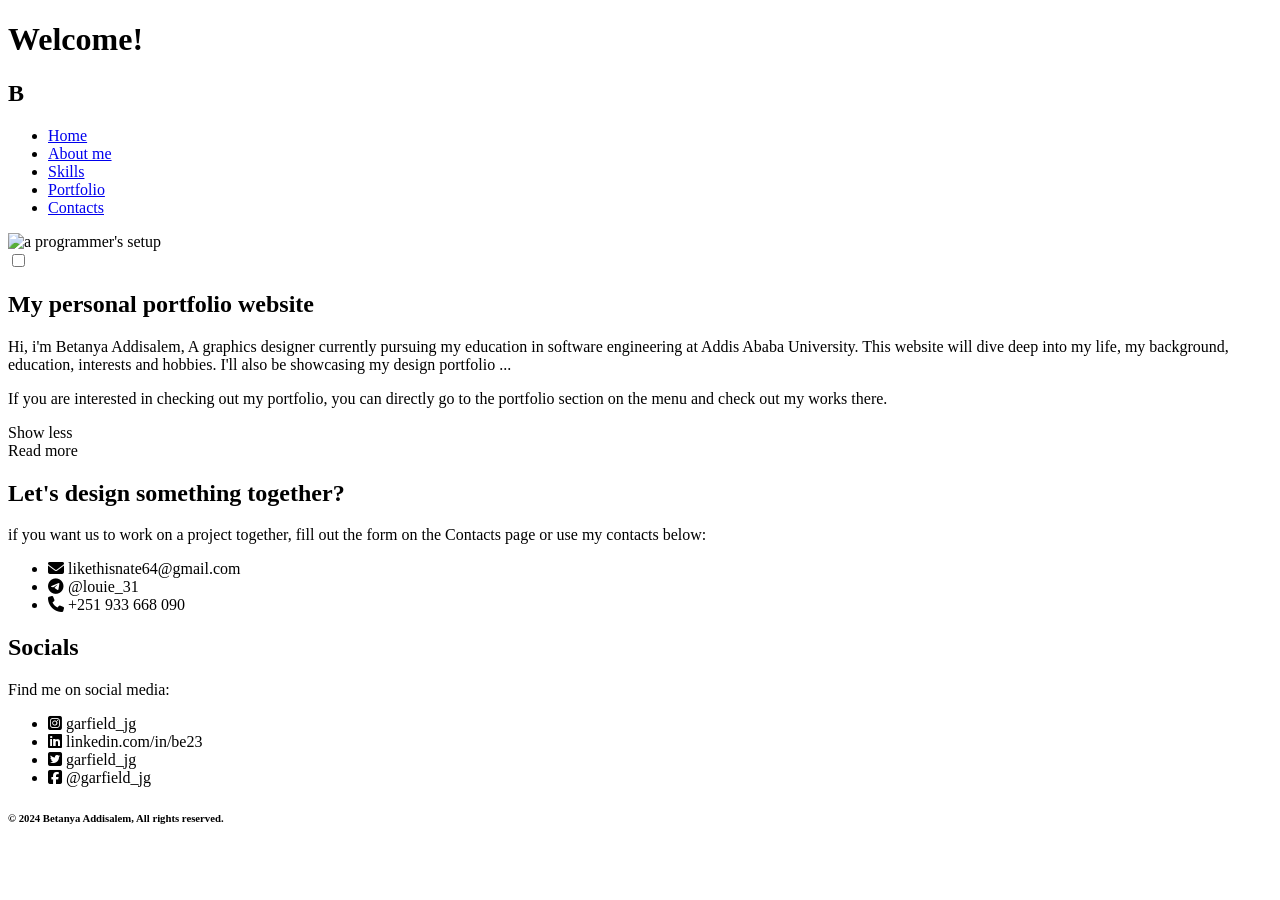
==== index.html @ bb21bc40 "Add files via upload" ====
<!DOCTYPE html>
<html lang="en">
	<head>
		<meta charset="UTF-8" />
		<meta name="viewport" content="width=device-width, initial-scale=1.0" />
		<title>Homepage</title>
		<link rel="stylesheet" href="css/styles.css"/>
		<link rel="stylesheet" href="css/layout.css"/>
		<link rel="stylesheet" href="https://cdnjs.cloudflare.com/ajax/libs/font-awesome/6.7.1/css/all.min.css" 
		integrity="sha512-5Hs3dF2AEPkpNAR7UiOHba+lRSJNeM2ECkwxUIxC1Q/FLycGTbNapWXB4tP889k5T5Ju8fs4b1P5z/iB4nMfSQ==" 
		crossorigin="anonymous" referrerpolicy="no-referrer" />
	</head>
	<body>
		<header>
			<h1 class="h1">Welcome!</h1>
			<div>
				<nav class="navbar">
					<article class="logo_container">
						<div class="logo"><h2>B</h2></div>
					</article>
					<div class="burger">
						<div></div>
						<div></div>
						<div></div>
					  </div>
					<ul class="li1">
						<li><a href="#">Home</a></li>
						<li><a href="Aboutme.html">About me</a></li>
						<li><a href="Skills.html">Skills</a></li>
						<li><a href="Portfolio.html">Portfolio</a></li>
						<li><a href="Contacts.html">Contacts</a></li>
					</ul>
				</nav>
			</div>
		</header>
		<main class="main">
				<div class="section1">
					<img src="Images/img_1.jpg" alt="a programmer's setup" />
				</div>
			<article class="section2">
				<div>
					<input id="ch" type="checkbox" />
					<h2>My personal portfolio website</h2>
					<p>
						Hi, i'm Betanya Addisalem, A graphics designer currently pursuing my
						education in software engineering at Addis Ababa University. This
						website will dive deep into my life, my background, education, interests
						and hobbies. I'll also be showcasing my design portfolio ...
					</p>
					<div class="content">
						<p>
							If you are interested in checking out my portfolio, you can directly
							go to the portfolio section on the menu and check out my works
							there.
						</p>
						<label for="ch">Show less</label>
					</div>
					<label for="ch">Read more</label>
				</div>
			</article>
		
		</main>
		<footer>
			<div class="more">
				<div class="more1">
					<h2>Let's design something together?</h2>
					<p>
						if you want us to work on a project together, 
						fill out the form on the Contacts page or use my contacts below: 
					</p>
						<ul>
							<li> <i class="fa-solid fa-envelope"></i>  likethisnate64@gmail.com </li>
							<li> <i class="fa-brands fa-telegram"></i> @louie_31</li>
							<li> <i class="fa-solid fa-phone"></i> +251 933 668 090</li>
						</ul>
				</div>
				<div class="more2">
					<h2>Socials</h2>
					<p>
						Find me on social media:
					</p>
						<ul>
							<li><i class="fa-brands fa-square-instagram"></i> garfield_jg</li>
							<li><i class="fa-brands fa-linkedin"></i> linkedin.com/in/be23</li>
							<li><i class="fa-brands fa-square-twitter"></i> garfield_jg</li>
							<li><i class="fa-brands fa-square-facebook"></i> @garfield_jg</li>
						</ul>
				</div>
			</div>
			<div class="copy">
				<h6>&copy; 2024 Betanya Addisalem, All rights reserved.</h6>
			</div>
		</footer>
		<script src="js/index.js"></script>
	</body>
</html>
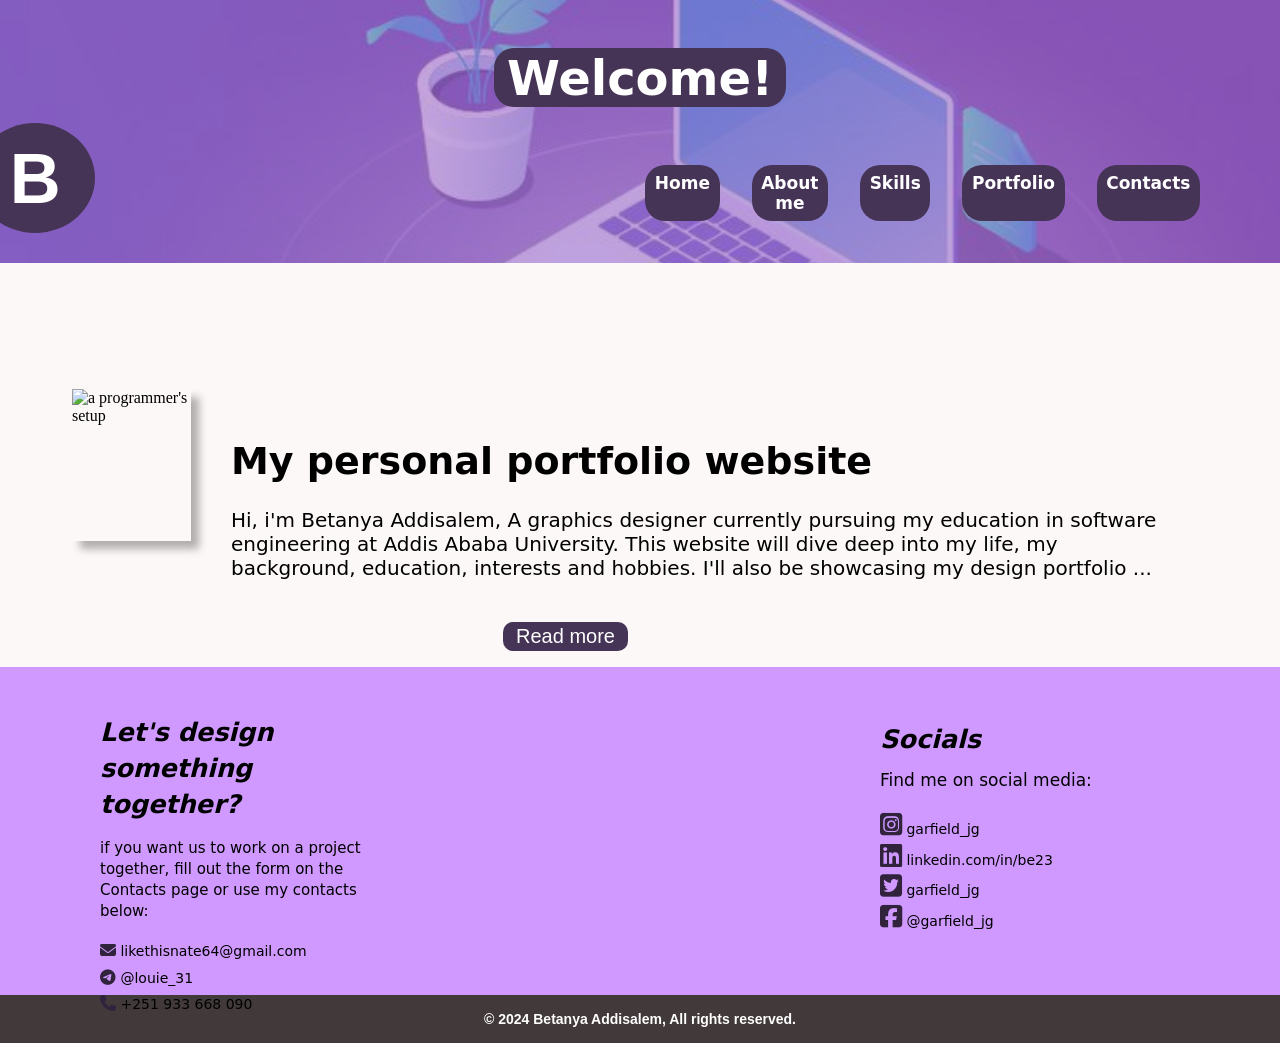
==== commit 14e22186: "Update index.html" ====
--- a/index.html
+++ b/index.html
@@ -4,8 +4,8 @@
 		<meta charset="UTF-8" />
 		<meta name="viewport" content="width=device-width, initial-scale=1.0" />
 		<title>Homepage</title>
-		<link rel="stylesheet" href="css/styles.css"/>
-		<link rel="stylesheet" href="css/layout.css"/>
+		<link rel="stylesheet" href="src/css/styles.css"/>
+		<link rel="stylesheet" href="src/css/layout.css"/>
 		<link rel="stylesheet" href="https://cdnjs.cloudflare.com/ajax/libs/font-awesome/6.7.1/css/all.min.css" 
 		integrity="sha512-5Hs3dF2AEPkpNAR7UiOHba+lRSJNeM2ECkwxUIxC1Q/FLycGTbNapWXB4tP889k5T5Ju8fs4b1P5z/iB4nMfSQ==" 
 		crossorigin="anonymous" referrerpolicy="no-referrer" />
@@ -91,6 +91,6 @@
 				<h6>&copy; 2024 Betanya Addisalem, All rights reserved.</h6>
 			</div>
 		</footer>
-		<script src="js/index.js"></script>
+		<script src="src/js/index.js"></script>
 	</body>
 </html>
--- a/src/css/styles.css
+++ b/src/css/styles.css
@@ -0,0 +1,513 @@
+*{
+    margin:0;
+    padding:0;
+    box-sizing: border-box;
+    text-decoration: none;
+    list-style: none;
+} 
+header {
+    position: relative; 
+    background-image: url(../Images/img_9.jpg);
+    background-size: cover; 
+    background-position: center 49%; 
+    width: 100%;
+    height: auto; 
+    text-align:center;
+}
+
+header::after {
+    content: "";
+    position: absolute;
+    top: 0;
+    left: 0;
+    width: 100%;
+    height: 100%;
+    background-color:rgba(162, 113, 202, 0.6);
+    ; 
+    z-index: 1; 
+}
+
+header * {
+    position: relative; 
+    z-index: 2;
+}
+
+
+h1 {
+    display: inline-block;
+    background-color:rgba(69, 52, 86, 1); 
+    padding: 0.1rem 0.8rem;
+    margin-top: 3rem;
+    font-size: 3rem; 
+    color: white; 
+    border-radius: 20px; 
+    font-family: system-ui, -apple-system, BlinkMacSystemFont, 'Segoe UI', Roboto, Oxygen, Ubuntu, Cantarell, 'Open Sans', 'Helvetica Neue', sans-serif;
+    text-align: center;
+}
+
+.navbar{
+    font-family: sans-serif;
+    padding-top: 1rem;
+    padding-right: 5rem;
+    display: flex;
+    justify-content: end;
+    align-items: center;
+}
+
+
+.li1 li{
+    list-style: none;
+    background-color:rgba(69, 52, 86, 1);
+    padding: 0.5rem 0.6rem;
+    border-radius: 20px;
+    font-family: system-ui, -apple-system, BlinkMacSystemFont, 'Segoe UI', Roboto, Oxygen, Ubuntu, Cantarell, 'Open Sans', 'Helvetica Neue', sans-serif;
+}
+
+.li1 li a{
+    color:white;
+    font-size: 17px;
+    font-weight: bold;
+    text-align: center;
+    transition: 0.3s ease-in-out; transform: 0.3s;
+}
+.li1 li a:hover{
+    color:rgb(248, 152, 7);
+    transform: scale(1.5);
+}
+
+.logo{
+    color: white;
+    font-size: 47px;
+    width:120px;
+    height:110px;
+    background-color: rgba(69, 52, 86, 1);
+    align-items:center;
+    text-align: center;
+    border-radius: 50%;
+    display: flex;
+    justify-content:center;
+    margin-right: 550px;
+    margin-bottom: 30px;
+    
+} 
+
+
+/* this is the header part for all pages*/
+
+.main{
+    display: flex;
+    background-color:rgba(253, 248, 248, 1);
+    padding: 1rem 2rem;
+}
+.main h2{
+    font-size: 38px;
+    padding-top: 10rem;
+    padding-bottom: 25px;
+    font-family:system-ui, -apple-system, BlinkMacSystemFont, 'Segoe UI', Roboto, Oxygen, Ubuntu, Cantarell, 'Open Sans', 'Helvetica Neue', sans-serif
+} 
+.main p{
+    font-size: 20px;
+    padding-right: 90px;
+    padding-bottom: 30px;
+    font-family:system-ui, -apple-system, BlinkMacSystemFont, 'Segoe UI', Roboto, Oxygen, Ubuntu, Cantarell, 'Open Sans', 'Helvetica Neue', sans-serif
+}
+
+img{
+    width: 600px;
+    height: 500px;
+}
+
+
+#ch {
+    display: none;
+}
+#ch:checked ~.content{
+    display: block;
+}
+#ch:checked ~ label{
+    display: none;
+}
+.content{
+    display: none;
+}
+
+label{
+    font-size: 20px;
+    font-family:'Trebuchet MS', 'Lucida Sans Unicode', 'Lucida Grande', 'Lucida Sans', Arial, sans-serif;
+    display: inline-block;
+    cursor: pointer;
+    color: white;
+    background-color:rgba(69, 52, 86, 1);
+    padding: 3px 13px;
+    margin-left: 17rem;
+    border-radius: 10px;
+    margin-top: 12px;
+}
+/* for the home page*/
+
+.one h2{
+    font-size: 50px;
+    font-family:system-ui, -apple-system, BlinkMacSystemFont, 'Segoe UI', Roboto, Oxygen, Ubuntu, Cantarell, 'Open Sans', 'Helvetica Neue', sans-serif;
+    padding-bottom: 1.3rem;
+}
+
+.one p{
+    font-size: 16px;
+    font-family:Arial, Helvetica, sans-serif;
+    line-height: 1.7;
+    font-weight: bold;
+    color: rgb(51, 51, 51);
+}
+.two h2{
+    font-size: 40px;
+    font-family:system-ui, -apple-system, BlinkMacSystemFont, 'Segoe UI', Roboto, Oxygen, Ubuntu, Cantarell, 'Open Sans', 'Helvetica Neue', sans-serif;
+    padding-bottom: 2rem;
+}
+
+.two p{
+    font-size: 18px;
+    font-family: Arial, Helvetica, sans-serif;
+    font-weight: bold;
+    padding-bottom: 2rem;
+    color: rgb(51, 51, 51);
+
+}
+
+.li2{
+    padding-left: 3rem;
+}
+.li2 li{
+    list-style:disc;
+    line-height: 2;
+    color: rgb(49, 49, 49);
+    font-family: system-ui, -apple-system, BlinkMacSystemFont, 'Segoe UI', Roboto, Oxygen, Ubuntu, Cantarell, 'Open Sans', 'Helvetica Neue', sans-serif;
+}
+
+/*about me section*/
+
+.one h4{
+    font-size: 30px;
+    font-family: Arial, Helvetica, sans-serif;
+    padding-bottom: 1.5rem;
+
+}
+
+.two h4{
+    font-size: 30px;
+    font-family: Arial, Helvetica, sans-serif;
+    padding-bottom: 1rem;
+}
+.two h5{
+    font-size: 20px;
+}
+
+#sft ul{
+    padding-left: 3rem;
+}
+#sft ul li{
+    list-style: square;
+    font-family: Arial, Helvetica, sans-serif;
+    line-height: 1.5;
+}
+
+#sft ul li::marker {
+    color: rgba(207, 153, 255, 1);
+    font-size: 2rem;
+}
+#sft h3{
+    padding-top: 8rem;
+    font-size: 30px;
+    font-family: system-ui, -apple-system, BlinkMacSystemFont, 'Segoe UI', Roboto, Oxygen, Ubuntu, Cantarell, 'Open Sans', 'Helvetica Neue', sans-serif;
+}
+#sft p{
+    font-size: 14px;
+    padding-left: 1.3rem;
+}
+#hrd h4{
+    padding-bottom: 2.2rem;
+}
+#hrd ul {
+    padding-left: 2rem; 
+    line-height: 2;
+}
+
+#hrd ul li {
+    font-family: "Arial", Helvetica, sans-serif; 
+    padding-bottom: 1.3rem;
+}
+
+#hrd ul li i {
+    font-style: normal; 
+    color: rgba(69, 52, 86, 1);
+    font-size: 1.6rem;
+}
+
+.title{
+    font-size: 20px;
+    padding-top: 3rem;
+    padding-left: 6rem;
+    font-style: italic;
+    color: rgb(34, 34, 34);
+    font-family: system-ui, -apple-system, BlinkMacSystemFont, 'Segoe UI', Roboto, Oxygen, Ubuntu, Cantarell, 'Open Sans', 'Helvetica Neue', sans-serif;
+}
+/* skills*/
+
+/* Video Section */
+#video {
+    display: flex;
+    flex-direction: column;
+    align-items: center;
+    margin-top: 3rem;
+    margin-left: 3rem;
+  }
+  
+  #video video {
+    width: 600px;
+    height:400px;
+    border-radius: 10px;
+    box-shadow: 0 4px 10px rgba(0, 0, 0, 0.4);
+    margin-bottom: 2rem;
+  }
+  
+  #audio {
+    display: flex;
+    justify-content: center;
+    width: 100%;
+    margin-bottom: 5rem;
+  }
+  
+  #audio audio {
+    width: 600px;
+    height:40px;
+    border-radius: 20px;
+    background-color: #ffffff;
+  }
+  
+
+/* Style the play/pause button */
+#audio audio::-webkit-media-controls-play-button {
+    background-color: rgb(99, 26, 99); /* Button color */
+    border-radius: 50%; /* Make it a circle */
+    width: 15px;
+    height: 35px;
+}
+
+/* Style the volume control */
+#audio audio::-webkit-media-controls-volume-slider {
+    background-color: lightgray; /* Slider background */
+    border-radius: 20px; /* Smooth corners */
+    height: 6px; /* Adjust height */
+}
+
+/* Style the progress bar */
+#audio audio::-webkit-media-controls-timeline{
+    background-color: #b19cd9; /* Change progress bar color */
+    height: 2px;
+    border-radius: 5px;
+}
+
+/*portfolio*/
+
+.contac h2{
+    font-size:30px;
+    padding-bottom: 1rem;
+    font-style: italic;
+    color:rgb(19, 19, 65);
+    font-family: system-ui, -apple-system, BlinkMacSystemFont, 'Segoe UI', Roboto, Oxygen, Ubuntu, Cantarell, 'Open Sans', 'Helvetica Neue', sans-serif;
+
+}
+
+.contac2{
+    margin-top: 6rem;
+}
+
+.contac{
+    margin: 5rem 8rem;
+}
+.contac2 h2{
+    font-size: 30px;
+    font-style: normal;
+    color:#1c163b;
+    font-family: system-ui, -apple-system, BlinkMacSystemFont, 'Segoe UI', Roboto, Oxygen, Ubuntu, Cantarell, 'Open Sans', 'Helvetica Neue', sans-serif;
+}
+.contac p{
+    font-size: 18px;
+    font-family: Arial, Helvetica, sans-serif;
+    padding-bottom: 4rem;
+    line-height: 1.7;
+}
+
+.contac2 p{
+    font-size: 15px;
+    line-height: 1.7;
+    font-family:Verdana, Geneva, Tahoma, sans-serif
+}
+
+button{
+    font-size: 18px;
+    font-family:'Trebuchet MS', 'Lucida Sans Unicode', 'Lucida Grande', 'Lucida Sans', Arial, sans-serif;
+    display: inline-block;
+    cursor: pointer;
+    color: white;
+    background-color:rgba(69, 52, 86, 1);
+    padding: 3px 13px;
+    margin-left: 20rem;
+    border-radius: 20px;
+    margin-top: 12px;
+}
+
+  .form input, .form textarea {
+    width:100%;
+    font-size: 15px;
+    padding: 10px;
+    margin: 1rem 0;
+    border: 1px solid #222121;
+    border-radius: 10px;
+    font-family: Arial, Helvetica, sans-serif;
+    box-shadow: 0 4px 8px rgba(0, 0, 0, 0.1);
+  }
+  
+  textarea {
+    height: 200px;
+  }
+
+
+.li6{
+    line-height: 1.7;
+    font-size: 20px;
+    font-family: system-ui, -apple-system, BlinkMacSystemFont, 'Segoe UI', Roboto, Oxygen, Ubuntu, Cantarell, 'Open Sans', 'Helvetica Neue', sans-serif;
+}
+.li6 li a{
+    color:#1c163b
+}
+.contac2 ul li i {
+    font-style: normal; 
+    color: rgba(69, 52, 86, 1);
+    font-size: 1.6rem;
+}
+/*contacts*/
+
+
+
+/* footer part*/
+.more{
+    background-color: rgba(207, 153, 255, 1);
+    display: flex;
+    padding-bottom: 5rem;
+    padding-top: 3rem;
+    font-size: 17px;
+    align-items: center;
+    justify-content: center;
+    font-family: system-ui, -apple-system, BlinkMacSystemFont, 'Segoe UI', Roboto, Oxygen, Ubuntu, Cantarell, 'Open Sans', 'Helvetica Neue', sans-serif;
+}
+.more1{
+    width: 300px;
+    height: 200px;
+    margin-right: 10rem;
+    line-height: 1.4;
+}
+.more1 p{
+    padding: 1rem 0;
+    font-size: 15px;
+}
+.more2{
+    width: 300px;
+    height: 200px;
+    margin-left: 20rem;
+    line-height: 1.9;
+}
+
+.more h2{
+    font-style: italic;
+}
+.more ul{
+    list-style: none;
+    font-size: 14px;
+    line-height: 1.9; 
+    font-family: system-ui, -apple-system, BlinkMacSystemFont, 'Segoe UI', Roboto, Oxygen, Ubuntu, Cantarell, 'Open Sans', 'Helvetica Neue', sans-serif;
+}
+.more2 p{
+    padding-bottom: 1rem;
+}
+
+
+.more1 ul li i{
+    color:rgb(48, 35, 59);
+    font-size: 1rem;
+}
+.more2 ul li i{
+    color:rgb(48, 35, 59);
+    font-size: 1.6rem;
+}
+
+.copy{
+    background-color: rgba(66, 58, 58, 1);
+    padding: 1rem;
+    text-align: center;
+    font-size: 30px;
+}
+h6{
+    color:white;
+    font-size: 14px;
+    font-family: Arial, Helvetica, sans-serif;
+}
+
+
+
+/* Burger Menu */
+.burger {
+    display: none; /* Hidden by default */
+    flex-direction: column;
+    cursor: pointer;
+    z-index: 10;
+  }
+  
+  .burger div {
+    width: 25px;
+    height: 3px;
+    background-color: white;
+    margin: 5px 0;
+    transition: all 0.3s ease-in-out;
+  }
+  
+  /* Rotate burger icon when active */
+  .burger.active div:nth-child(1) {
+    transform: rotate(45deg) translate(5px, 5px);
+  }
+  
+  .burger.active div:nth-child(2) {
+    opacity: 0;
+  }
+  
+  .burger.active div:nth-child(3) {
+    transform: rotate(-45deg) translate(5px, -5px);
+  }
+  
+  /* Show nav items when burger is active */
+  .li1.active {
+    display: flex;
+    flex-direction: column;
+    position: absolute;
+    top: 60px;
+    right: 0;
+    background-color: rgba(69, 52, 86, 1);
+    width: 100%;
+    padding: 1rem;
+    box-shadow: 0 4px 6px rgba(0, 0, 0, 0.2);
+  }
+  
+  /* Responsive */
+  @media (max-width: 768px) {  
+
+    .li1{
+        display: none; /* Hide nav items by default */
+      }
+    .burger {
+      display: flex; /* Show burger menu on small screens */
+      position: fixed;
+      top: 15px;
+      right: 20px;
+      z-index: 10;
+    }
+  }
+  
--- a/src/css/layout.css
+++ b/src/css/layout.css
@@ -0,0 +1,604 @@
+.li1{
+    display: flex;
+    gap: 2em;
+}
+.li1.active {
+    display: flex; /* Show navbar items */
+  }  
+
+.burger {
+    display: none; /* Hide burger menu */
+  }
+/*header*/
+
+.section1{
+    flex: 1 1 calc(30% - 40px);
+    margin: 110px 40px;
+    box-shadow: 8px 8px 8px rgba(0, 0, 0, 0.3);
+}
+
+/*homepage*/
+.one{
+    display: flex;
+    margin: 5rem 6rem;
+    gap: 10rem;
+
+}
+.ed{
+    width: 35%;
+    padding-left: 3rem;
+    
+}
+
+.hobby{
+    width: 40%;
+    padding-left: 3rem;
+}
+.two{
+    display: flex;
+    margin-top: 4rem;
+    margin-left: 6rem;
+    margin-bottom: 9rem;
+}
+
+.table1{
+    padding-top: 6rem;
+    border-radius: 7px;
+    box-shadow: 0 5px 0 rgba(0, 0, 0, 0.2);
+    
+}
+
+table{
+    border-collapse: collapse;
+    font-family: Arial, Helvetica, sans-serif;
+}
+.t2{
+    padding: 0rem 4rem;
+}
+thead th {
+    background-color: #c78cf1; /* Purple background for the header */
+    color: white; /* White text for the header */
+    text-align: left;
+    padding: 12px;
+    font-size: 22px;
+    text-transform: capitalize;
+    text-align: center;
+  }
+
+
+  tbody tr {
+    background-color: #fffcfc; /* Light gray for odd rows */
+    
+  }
+  
+  
+td {
+    padding: 20px 30px;
+    text-align: left;
+    border-top: 1px solid #5f5b5b;
+    font-size: 18px;
+    font-weight:550;
+    text-align: center;
+}
+  
+  table th, table td {
+    border: 1px solid #5f5b5b; /* Border between rows */
+
+}
+.sec1{
+    display: flex;
+ 
+}
+
+figure{
+    margin-top: 8rem;
+    margin-right: 5rem;
+    border: 1px solid rgb(102, 101, 101);
+    box-shadow: 5px 8px 10px rgba(0, 0, 0, 0.4);
+}
+
+figure:hover{
+    transform: translateY(-5px);
+    box-shadow: 0 6px 15px rgba(0, 0, 0, 0.2);
+}
+
+figcaption{
+    text-align: center;
+    font-size: 12px;
+    padding: 0.3rem 0rem;
+    font-family: Arial, Helvetica, sans-serif;
+}
+
+.sec1 img{
+    width: 250px;
+    height: 200px;
+}
+
+/*aboutme*/
+
+
+
+#sft{
+    width: 50%;
+    margin-left: 3rem;
+}
+
+#exp{
+    width: 40%;
+}
+
+/*skills*/
+.three {
+    display: grid;
+    grid-template-columns: repeat(auto-fit, minmax(300px, 1fr));
+    gap: 1.5rem; /* Reduce the gap between grid items */
+    margin-top: 20px; /* Optional: Reduce top margin */
+    margin: 3rem 6rem;
+  }
+
+.sec{
+    border:1px solid rgb(201, 198, 198);
+    margin-bottom: 7rem;
+    background-color: white;
+    box-shadow: 5px 8px 10px rgba(0, 0, 0, 0.4);
+    transition: transform 0.3s, box-shadow 0.3s; 
+    
+}
+
+.sec:hover {
+    transform: translateY(-5px);
+    box-shadow: 0 6px 15px rgba(0, 0, 0, 0.2);
+  }
+.sec img{
+    width: 100%;
+    height: 250px;  
+    box-shadow: 5px 8px 10px rgba(0, 0, 0, 0.4); 
+}
+
+.sec p{
+    font-size: 12px;
+    font-family:Verdana, Geneva, Tahoma, sans-serif;
+    padding: 1.5rem 0.5rem;
+}
+
+.fomr{
+    margin-bottom: 4rem;
+}
+
+.conta{
+    display:flex;
+}
+.contac2{
+    margin-top: 3rem;
+    margin-left: 10rem;
+  }
+.para{
+    margin-top: 6rem;
+    margin-left: 6rem;
+}
+
+/* contact */
+
+/* Media Queries for Responsiveness */
+
+/* For screens smaller than 1024px */
+@media (max-width: 1024px) {
+    .navbar {
+        justify-content: center;
+        padding-right: 0;
+    }
+
+    .logo {
+        margin-right: 0;
+        margin-bottom: 20px;
+    }
+
+    .main {
+        flex-direction: column;
+        align-items: center;
+        padding: 1rem;
+    }
+
+    .section1 {
+        margin: 50px 20px;
+    }
+
+    .mainn {
+        padding: 1rem;
+    }
+
+    .one, .two {
+        display: flex;
+        flex-wrap: wrap;
+        gap: 2rem;
+        justify-content: center;
+    }
+
+    #sft, #hrd {
+        width: 45%;
+        margin-bottom: 2rem;
+    }
+
+    .more {
+        flex-direction: column;
+        align-items: center;
+        gap: 2rem;
+    }
+
+    .more1, .more2 {
+        margin: 0;
+        text-align: center;
+    }
+}
+
+/* For screens smaller than 768px */
+@media (max-width: 768px) {
+    .navbar {
+        flex-direction: column;
+        align-items: center;
+        gap: 1rem;
+    }
+
+    .li1 {
+        flex-direction: column;
+        gap: 1rem;
+    }
+    .li1 {
+        display: none; /* Hide navbar items */
+        flex-direction: column;
+        position: absolute;
+        top: 60px;
+        right: 0;
+        background-color: rgba(69, 52, 86, 1);
+        width: 100%;
+        padding: 1rem;
+        box-shadow: 0 4px 6px rgba(0, 0, 0, 0.2);
+      }
+    
+      .burger {
+        display: flex; /* Show burger menu */
+        flex-direction: column;
+        cursor: pointer;
+      }
+
+    h1 {
+        font-size: 2rem;
+        padding: 1rem 0;
+    }
+
+    img {
+        width: 90%;
+        height: auto;
+    }
+
+    .main h2 {
+        font-size: 24px;
+        padding: 2rem 0;
+    }
+
+    .main p {
+        font-size: 18px;
+        padding: 1rem;
+    }
+    .mainn h2, h4 {
+        text-align: center;
+        font-size: 1.5rem;
+    }
+
+    #sft, #hrd {
+        width: 100%;
+        text-align: center;
+        margin-bottom: 1rem;
+    }
+
+    .two {
+        flex-direction: column;
+        gap: 1rem;
+        align-items: center;
+    }
+}
+
+/* For screens smaller than 480px */
+@media (max-width: 480px) {
+    .logo {
+        font-size: 30px;
+        width: 70px;
+        height: 70px;
+    }
+
+    .li1 li a {
+        font-size: 14px;
+    }
+
+    .main h2 {
+        font-size: 20px;
+        padding: 1rem 0;
+    }
+
+    .main p {
+        font-size: 16px;
+        padding: 1rem;
+    }
+
+    .mainn h2, h4 {
+        font-size: 1.2rem;
+    }
+
+    ul li {
+        font-size: 14px;
+    }
+
+    #sft, #hrd {
+        width: 100%;
+    }
+
+    label {
+        font-size: 14px;
+        padding: 5px 10px;
+    }
+
+    .more {
+        flex-direction: column;
+        gap: 2rem;
+    }
+
+    .more1, .more2 {
+        width: 100%;
+        margin: 0;
+    }
+}
+
+/*home */
+
+/* Media Queries for Responsiveness */
+
+/* For screens smaller than 1024px */
+@media (max-width: 1024px) {
+ 
+
+    .one {
+        flex-direction: column;
+        align-items: center;
+        gap: 2rem;
+        padding: 2rem;
+    }
+
+    .table1 {
+        margin: 0 auto;
+        width: 80%;
+    }
+
+    .two {
+        flex-direction: column;
+        align-items: center;
+        gap: 2rem;
+        padding: 2rem;
+    }
+
+    .sec1 {
+        flex-wrap: wrap;
+        justify-content: center;
+    }
+
+    .three {
+        display: flex;
+        flex-wrap: wrap;
+        justify-content: center;
+        gap: 2rem;
+    }
+
+    .sec {
+        width: 45%;
+    }
+
+    #video, #audio {
+        width: 80%;
+        margin: 0 auto;
+    }
+
+    #video video, #audio audio {
+        width: 100%;
+    }
+
+    .more {
+        flex-direction: column;
+        align-items: center;
+        gap: 2rem;
+    }
+
+    .more1, .more2 {
+        margin: 0;
+        text-align: center;
+    }
+    
+    .conta {
+        flex-direction: column;
+        align-items: center;
+        gap: 2rem;
+      }
+    
+      .contac {
+        margin: 2rem;
+      }
+    
+      .contac h2 {
+        font-size: 24px;
+        text-align: center;
+      }
+    
+      .contac p {
+        font-size: 16px;
+        text-align: center;
+        line-height: 1.5;
+      }
+    
+      .contac2 {
+        margin-top: 2rem;
+        margin-left: 0;
+        text-align: center;
+      }
+    
+      .form input, .form textarea {
+        width: 90%;
+        margin: 0.5rem auto;
+      }
+    
+      button {
+        margin: 1rem auto;
+        display: block;
+      }
+}
+
+/* For screens smaller than 768px */
+@media (max-width: 768px) {
+ 
+
+    .table1 {
+        width: 90%;
+    }
+
+    .hobby {
+        width: 100%;
+        text-align: center;
+    }
+
+    .sec1 {
+        flex-direction: column;
+        align-items: center;
+        gap: 1rem;
+    }
+    .three {
+        flex-direction: column;
+        align-items: center;
+        gap: 1rem;
+    }
+
+    .sec {
+        width: 80%;
+    }
+
+    #sft {
+        text-align: center;
+        margin-bottom: 2rem;
+    }
+
+    #video, #audio {
+        width: 90%;
+        margin: 0 auto;
+    }
+    img {
+        width: 90%;
+        height: auto;
+    }
+    .contac {
+        margin: 1rem;
+      }
+    
+      .contac h2 {
+        font-size: 20px;
+      }
+    
+      .contac p {
+        font-size: 14px;
+      }
+    
+      .contac2 ul {
+        padding: 0;
+        font-size: 14px;
+      }
+    
+      .contac2 p {
+        font-size: 14px;
+      }
+    
+      .form input, .form textarea {
+        font-size: 14px;
+      }
+    
+      button {
+        font-size: 16px;
+      }
+}
+
+/* For screens smaller than 480px */
+@media (max-width: 480px) {
+   
+    .one h2, .two h2 {
+        font-size: 20px;
+        padding: 1rem 0;
+    }
+
+    .table1 {
+        font-size: 14px;
+        text-align: center;
+    }
+
+    .hobby ul li {
+        font-size: 14px;
+    }
+
+    .sec1 img {
+        width: 100%;
+        height: auto;
+    }
+
+    .three {
+        flex-direction: column;
+        gap: 1rem;
+    }
+
+    .sec {
+        width: 100%;
+    }
+
+    img {
+        width: 100%;
+        height: auto;
+    }
+
+    #sft ul li {
+        font-size: 14px;
+    }
+
+    #video video, #audio audio {
+        width: 100%;
+    }
+
+    .contac h2 {
+        font-size: 18px;
+      }
+    
+      .contac p {
+        font-size: 12px;
+      }
+    
+      .contac2 ul {
+        font-size: 12px;
+      }
+    
+      .form input, .form textarea {
+        font-size: 12px;
+        padding: 8px;
+      }
+    
+      button {
+        font-size: 14px;
+        padding: 8px 10px;
+      }
+    
+      .para {
+        margin: 1rem 0;
+      }
+
+    .more {
+        gap: 1rem;
+    }
+
+
+    label {
+        font-size: 14px;
+        padding: 5px 10px;
+    }
+}
+
+
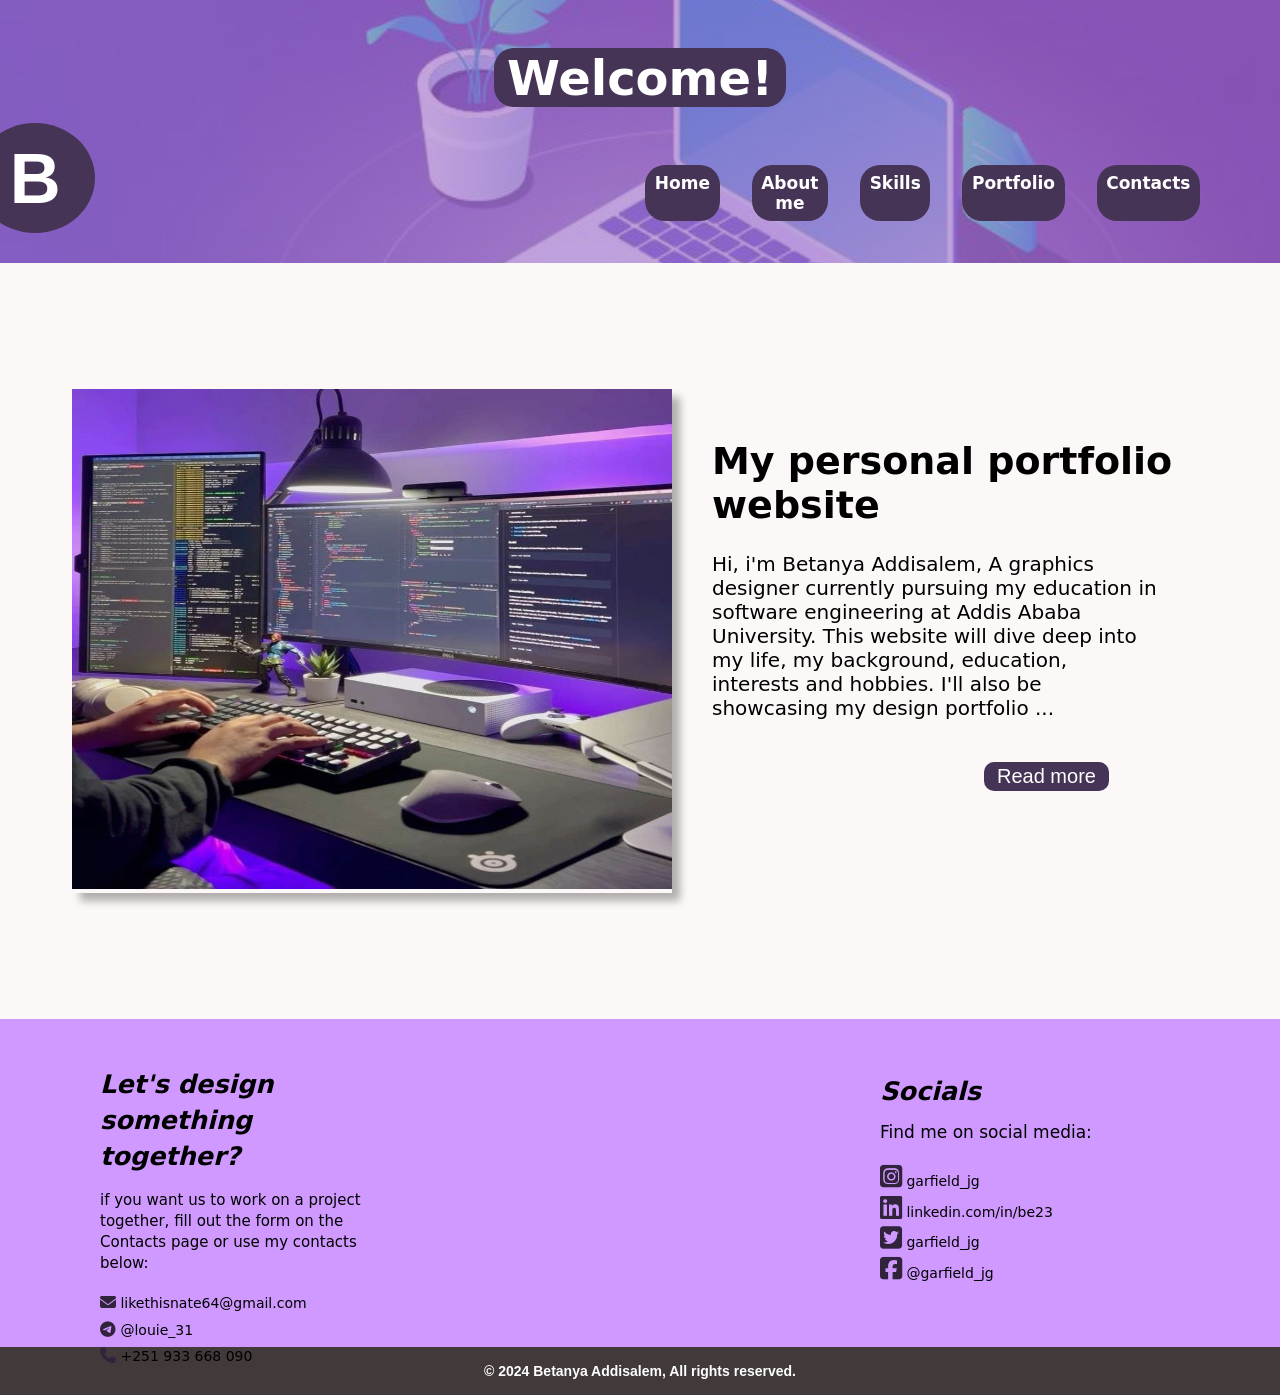
==== commit 64b5cb8f: "Update index.html" ====
--- a/index.html
+++ b/index.html
@@ -25,17 +25,17 @@
 					  </div>
 					<ul class="li1">
 						<li><a href="#">Home</a></li>
-						<li><a href="Aboutme.html">About me</a></li>
-						<li><a href="Skills.html">Skills</a></li>
-						<li><a href="Portfolio.html">Portfolio</a></li>
-						<li><a href="Contacts.html">Contacts</a></li>
+						<li><a href="src/Aboutme.html">About me</a></li>
+						<li><a href="src/Skills.html">Skills</a></li>
+						<li><a href="src/Portfolio.html">Portfolio</a></li>
+						<li><a href="src/Contacts.html">Contacts</a></li>
 					</ul>
 				</nav>
 			</div>
 		</header>
 		<main class="main">
 				<div class="section1">
-					<img src="Images/img_1.jpg" alt="a programmer's setup" />
+					<img src="src/Images/img_1.jpg" alt="a programmer's setup" />
 				</div>
 			<article class="section2">
 				<div>
